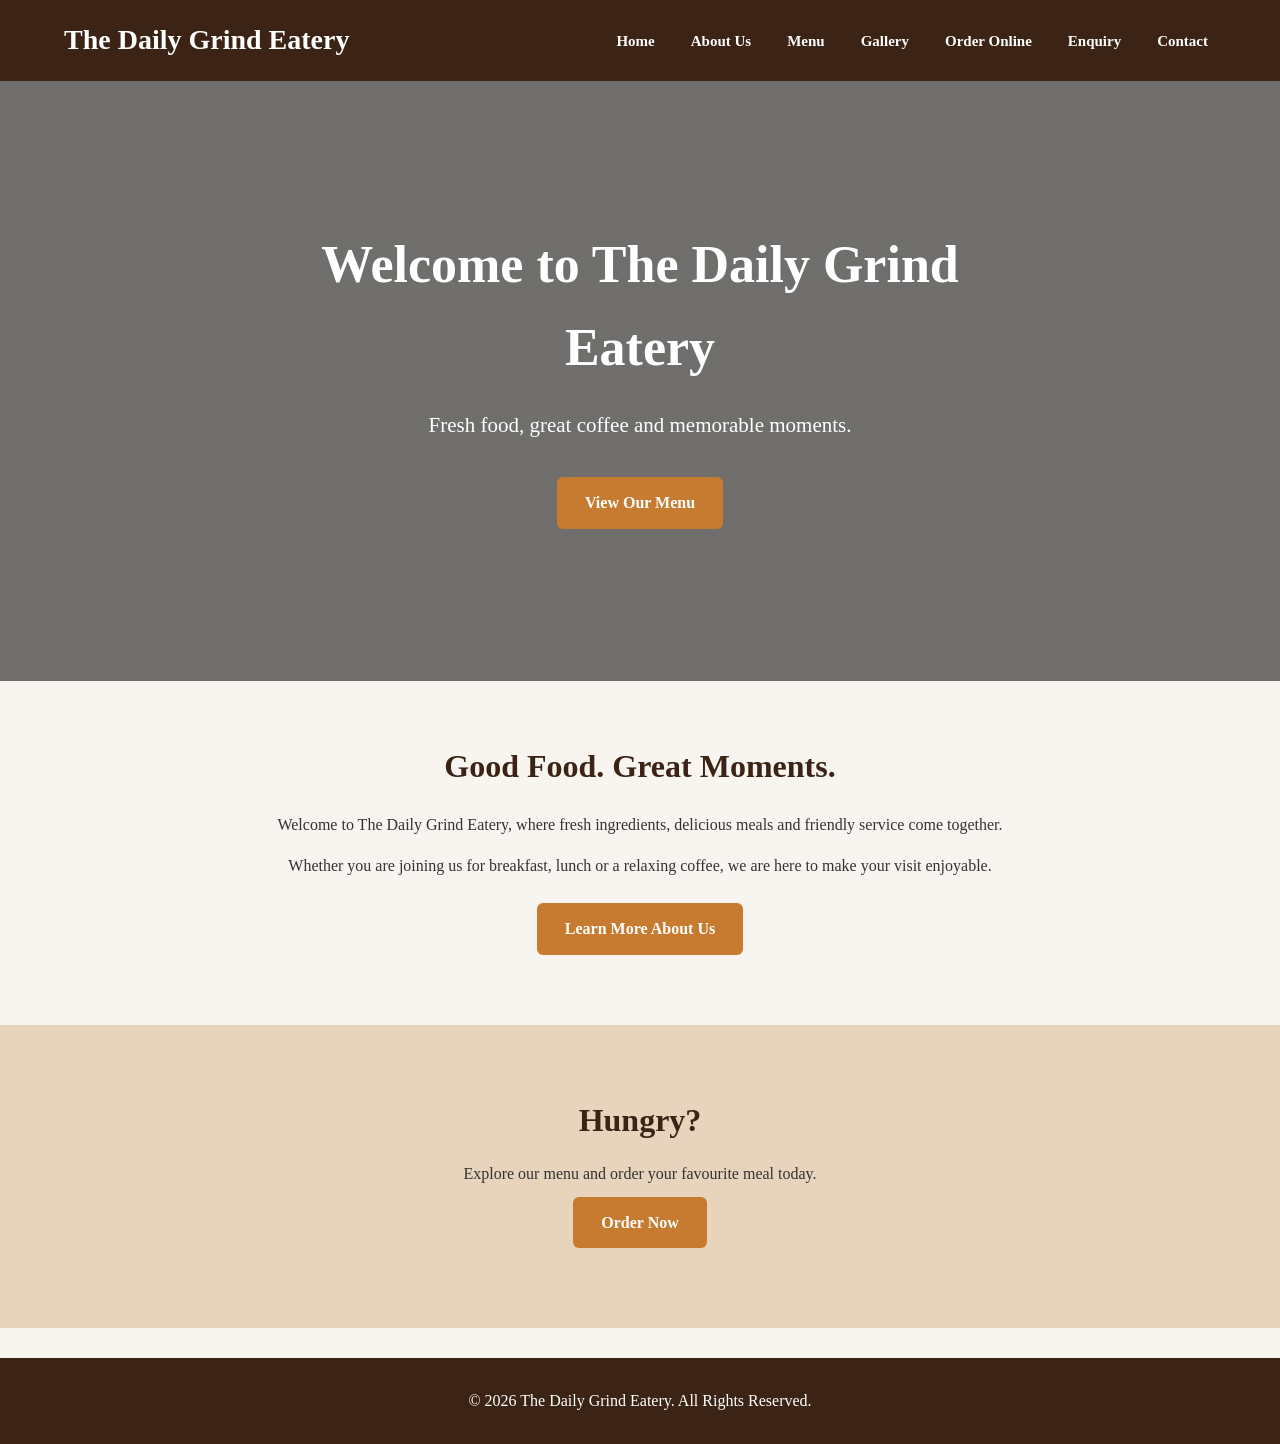
==== index.html @ 42d1d92b "extra changes" ====
<!DOCTYPE html>
<html lang="en">

<head>
    <meta charset="UTF-8">
    <meta name="viewport" content="width=device-width, initial-scale=1.0">

    <title>The Daily Grind Eatery | Home</title>

    <link rel="stylesheet" href="css/style.css">
</head>

<body>

    <header>
        <nav>

            <h1 class="logo">The Daily Grind Eatery</h1>

            <ul class="navigation">
                <li><a href="index.html">Home</a></li>
                <li><a href="about.html">About Us</a></li>
                <li><a href="menu.html">Menu</a></li>
                <li><a href="gallery.html">Gallery</a></li>
                <li><a href="ordering.html">Order Online</a></li>
                <li><a href="enquiry.html">Enquiry</a></li>
                <li><a href="contact.html">Contact</a></li>
            </ul>

        </nav>
    </header>


    <section class="hero">

        <div class="hero-content">

            <h2>Welcome to The Daily Grind Eatery</h2>

            <p>
                Fresh food, great coffee and memorable moments.
            </p>

            <a href="menu.html" class="button">
                View Our Menu
            </a>

        </div>

    </section>


    <section class="content">

        <h2>Good Food. Great Moments.</h2>

        <p>
            Welcome to The Daily Grind Eatery, where fresh ingredients,
            delicious meals and friendly service come together.
        </p>

        <p>
            Whether you are joining us for breakfast, lunch or a relaxing
            coffee, we are here to make your visit enjoyable.
        </p>

        <a href="about.html" class="button">
            Learn More About Us
        </a>

    </section>


    <section class="cta">

        <h2>Hungry?</h2>

        <p>
            Explore our menu and order your favourite meal today.
        </p>

        <a href="menu.html" class="button">
            Order Now
        </a>

    </section>


    <footer>

        <p>
            &copy; 2026 The Daily Grind Eatery. All Rights Reserved.
        </p>

    </footer>

</body>
</html>
---- css/style.css ----
/* ========================================
   THE DAILY GRIND EATERY
   MAIN WEBSITE STYLE
======================================== */


/* GENERAL */

* {
    margin: 0;
    padding: 0;
    box-sizing: border-box;
}

html {
    scroll-behavior: smooth;
}

body {
    font-family:Georgia, 'Times New Roman', Times, serif;
    background-color: #f8f5f0;
    color: #333333;
    line-height: 1.6;
}


/* ========================================
   HEADER
======================================== */

header {
    background-color: #3b2416;
    padding: 18px 5%;
}

nav {
    max-width: 1200px;
    margin: auto;

    display: flex;
    justify-content: space-between;
    align-items: center;
}

.logo {
    color: white;
    font-size: 28px;
    font-weight: bold;
}

.navigation {
    list-style: none;

    display: flex;
    gap: 20px;

    flex-wrap: wrap;
}

.navigation a {
    color: white;
    text-decoration: none;

    font-weight: bold;
    font-size: 15px;

    padding: 8px;
}

.navigation a:hover {
    color: #f4b942;
}


/* ========================================
   HERO
======================================== */

.hero {
    min-height: 600px;

    background-image:
        linear-gradient(
            rgba(0, 0, 0, 0.55),
            rgba(0, 0, 0, 0.55)
        ),
        url("../images/.jpg");

    background-size: cover;
    background-position: center;

    display: flex;
    align-items: center;
    justify-content: center;

    text-align: center;
}

.hero-content {
    max-width: 800px;
    padding: 30px;
    color: white;
}

.hero h2 {
    font-size: 52px;
    margin-bottom: 20px;
}

.hero p {
    font-size: 21px;
    margin-bottom: 25px;
}


/* ========================================
   PAGE HEADING
======================================== */

.page-heading {
    background-color: #6b3f25;

    color: white;

    text-align: center;

    padding: 70px 20px;
}

.page-heading h2 {
    font-size: 42px;
    margin-bottom: 10px;
}

.page-heading p {
    font-size: 18px;
}


/* ========================================
   CONTENT
======================================== */

.content {
    max-width: 1100px;

    margin: auto;

    padding: 60px 25px;

    text-align: center;
}

.content h2 {
    color: #3b2416;

    font-size: 32px;

    margin-bottom: 20px;
}

.content p {
    max-width: 850px;

    margin: 0 auto 15px;
}


/* ========================================
   BUTTONS
======================================== */

.button {
    display: inline-block;

    background-color: #c77b30;

    color: white;

    border: none;

    border-radius: 6px;

    padding: 13px 28px;

    margin: 10px 5px;

    font-size: 16px;

    font-weight: bold;

    text-decoration: none;

    cursor: pointer;
}

.button:hover {
    background-color: #9e5b20;
}


/* ========================================
   CARDS
======================================== */

.cards {
    max-width: 1100px;

    margin: 30px auto 0;

    display: flex;

    justify-content: center;

    gap: 25px;

    flex-wrap: wrap;
}

.card {
    background-color: white;

    width: 310px;

    padding: 30px;

    border-radius: 10px;

    box-shadow:
        0 4px 12px rgba(0, 0, 0, 0.12);
}

.card h3 {
    color: #6b3f25;

    font-size: 22px;

    margin-bottom: 12px;
}

.card strong {
    display: block;

    color: #c77b30;

    font-size: 20px;

    margin-top: 15px;
}


/* ========================================
   CALL TO ACTION
======================================== */

.cta {
    background-color: #e8d3bd;

    text-align: center;

    padding: 70px 20px;
}

.cta h2 {
    color: #3b2416;

    font-size: 32px;

    margin-bottom: 15px;
}


/* ========================================
   FORMS
======================================== */

.form-section {
    max-width: 750px;

    margin: auto;

    padding: 60px 25px;
}

.form-section h2 {
    color: #3b2416;

    text-align: center;

    margin-bottom: 25px;
}

form {
    background-color: white;

    padding: 35px;

    border-radius: 10px;

    box-shadow:
        0 4px 15px rgba(0, 0, 0, 0.12);
}

label {
    display: block;

    margin-top: 18px;

    margin-bottom: 7px;

    font-weight: bold;

    color: #3b2416;
}

input,
select,
textarea {
    width: 100%;

    padding: 13px;

    border: 1px solid #cccccc;

    border-radius: 5px;

    font-family: Arial, Helvetica, sans-serif;

    font-size: 16px;
}

input:focus,
select:focus,
textarea:focus {
    outline: none;

    border-color: #c77b30;
}

textarea {
    resize: vertical;
}


/* ========================================
   ORDERING
======================================== */

.order-items {
    display: grid;

    grid-template-columns: repeat(2, 1fr);

    gap: 25px;

    margin-top: 25px;
}

.order-item {
    background-color: white;

    padding: 25px;

    border-radius: 8px;

    border-left: 5px solid #c77b30;

    box-shadow:
        0 3px 10px rgba(0, 0, 0, 0.10);
}

.order-item h3 {
    color: #6b3f25;

    margin-bottom: 10px;
}

.order-item .quantity {
    width: 100px;
}


/* ========================================
   ORDER SUMMARY
======================================== */

.order-summary {
    background-color: #e8d3bd;

    padding: 25px;

    margin-top: 30px;

    margin-bottom: 25px;

    border-radius: 8px;
}

.order-summary h2 {
    color: #3b2416;
}

.order-summary p {
    margin: 10px 0;
}

.order-summary hr {
    border: none;

    border-top: 1px solid #b99b7d;

    margin: 20px 0;
}


/* ========================================
   ORDER CONFIRMATION
======================================== */

.confirmation {
    display: none;

    background-color: white;

    padding: 40px;

    margin-top: 30px;

    border-radius: 10px;

    text-align: center;

    box-shadow:
        0 4px 15px rgba(0, 0, 0, 0.12);
}

.confirmation h2 {
    color: #3b2416;

    margin-bottom: 15px;
}


/* ========================================
   GALLERY
======================================== */

.gallery {
    max-width: 1100px;

    margin: auto;

    padding: 60px 25px;

    display: grid;

    grid-template-columns: repeat(2, 1fr);

    gap: 25px;
}

.gallery-item {
    background-color: white;

    padding: 10px;

    border-radius: 10px;

    box-shadow:
        0 4px 12px rgba(0, 0, 0, 0.12);
}

.gallery-item img {
    width: 100%;

    height: 300px;

    object-fit: cover;

    border-radius: 8px;

    display: block;
}


/* ========================================
   MAP
======================================== */

iframe {
    width: 100%;

    border: none;

    border-radius: 10px;

    margin-top: 20px;
}


/* ========================================
   FOOTER
======================================== */

footer {
    background-color: #3b2416;

    color: white;

    text-align: center;

    padding: 30px 20px;

    margin-top: 30px;
}

footer p {
    margin: 0;
}


/* ========================================
   MOBILE
======================================== */

@media (max-width: 768px) {

    nav {
        flex-direction: column;

        gap: 20px;
    }

    .navigation {
        flex-direction: column;

        align-items: center;

        gap: 8px;
    }

    .hero {
        min-height: 500px;
    }

    .hero h2 {
        font-size: 38px;
    }

    .hero p {
        font-size: 18px;
    }

    .page-heading h2 {
        font-size: 34px;
    }

    .cards {
        flex-direction: column;

        align-items: center;
    }

    .card {
        width: 90%;
    }

    .order-items {
        grid-template-columns: 1fr;
    }

    .gallery {
        grid-template-columns: 1fr;
    }

    .gallery-item img {
        height: 250px;
    }

    form {
        padding: 25px;
    }

}
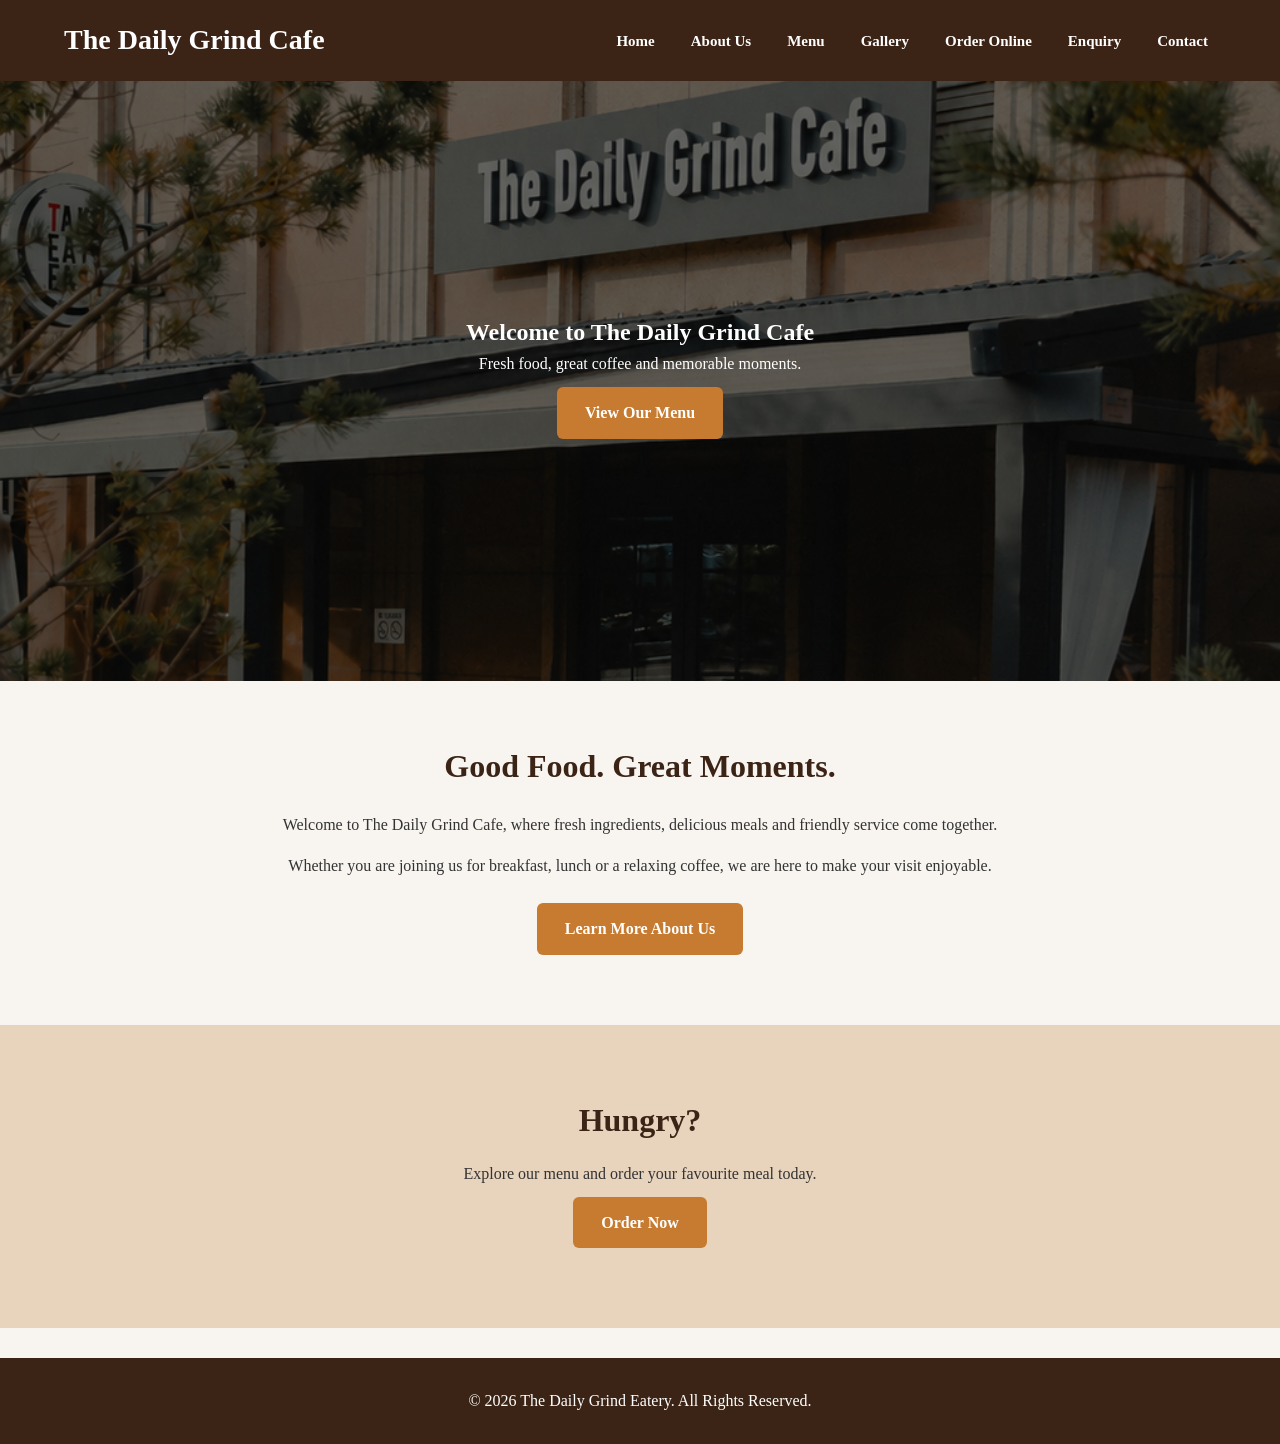
==== commit 26eeb97e: "Changing words" ====
--- a/index.html
+++ b/index.html
@@ -5,7 +5,7 @@
     <meta charset="UTF-8">
     <meta name="viewport" content="width=device-width, initial-scale=1.0">
 
-    <title>The Daily Grind Eatery | Home</title>
+    <title>The Daily Grind Cafe | Home</title>
 
     <link rel="stylesheet" href="css/style.css">
 </head>
@@ -15,7 +15,7 @@
     <header>
         <nav>
 
-            <h1 class="logo">The Daily Grind Eatery</h1>
+            <h1 class="logo">The Daily Grind Cafe</h1>
 
             <ul class="navigation">
                 <li><a href="index.html">Home</a></li>
@@ -35,7 +35,7 @@
 
         <div class="hero-content">
 
-            <h2>Welcome to The Daily Grind Eatery</h2>
+            <h2>Welcome to The Daily Grind Cafe</h2>
 
             <p>
                 Fresh food, great coffee and memorable moments.
@@ -55,7 +55,7 @@
         <h2>Good Food. Great Moments.</h2>
 
         <p>
-            Welcome to The Daily Grind Eatery, where fresh ingredients,
+            Welcome to The Daily Grind Cafe, where fresh ingredients,
             delicious meals and friendly service come together.
         </p>
 
--- a/css/style.css
+++ b/css/style.css
@@ -84,32 +84,18 @@
             rgba(0, 0, 0, 0.55),
             rgba(0, 0, 0, 0.55)
         ),
-        url("../images/.jpg");
+        url("../images/hero\ image.jpg.png");
 
     background-size: cover;
     background-position: center;
+    background-repeat: no-repeat;
 
     display: flex;
+    justify-content: center;
     align-items: center;
-    justify-content: center;
-
-    text-align: center;
-}
-
-.hero-content {
-    max-width: 800px;
-    padding: 30px;
+
+    text-align: center;
     color: white;
-}
-
-.hero h2 {
-    font-size: 52px;
-    margin-bottom: 20px;
-}
-
-.hero p {
-    font-size: 21px;
-    margin-bottom: 25px;
 }
 
 
@@ -200,20 +186,19 @@
 
 
 /* ========================================
-   CARDS
+   MENU CARDS
 ======================================== */
 
 .cards {
+    width: 100%;
     max-width: 1100px;
-
-    margin: 30px auto 0;
+    margin: 30px auto;
 
     display: flex;
-
     justify-content: center;
+    align-items: stretch;
 
     gap: 25px;
-
     flex-wrap: wrap;
 }
 
@@ -221,13 +206,19 @@
     background-color: white;
 
     width: 310px;
+    min-height: 350px;
 
     padding: 30px;
 
     border-radius: 10px;
 
-    box-shadow:
-        0 4px 12px rgba(0, 0, 0, 0.12);
+    box-shadow: 0 4px 12px rgba(0, 0, 0, 0.12);
+
+    text-align: center;
+
+    display: flex;
+    flex-direction: column;
+    justify-content: center;
 }
 
 .card h3 {
@@ -235,7 +226,11 @@
 
     font-size: 22px;
 
-    margin-bottom: 12px;
+    margin-bottom: 15px;
+}
+
+.card p {
+    margin-bottom: 10px;
 }
 
 .card strong {
@@ -556,13 +551,20 @@
     }
 
     .cards {
+        width: 100%;
+
+        display: flex;
         flex-direction: column;
 
         align-items: center;
+
+        gap: 25px;
     }
 
     .card {
         width: 90%;
+        max-width: 500px;
+        min-height: 300px;
     }
 
     .order-items {
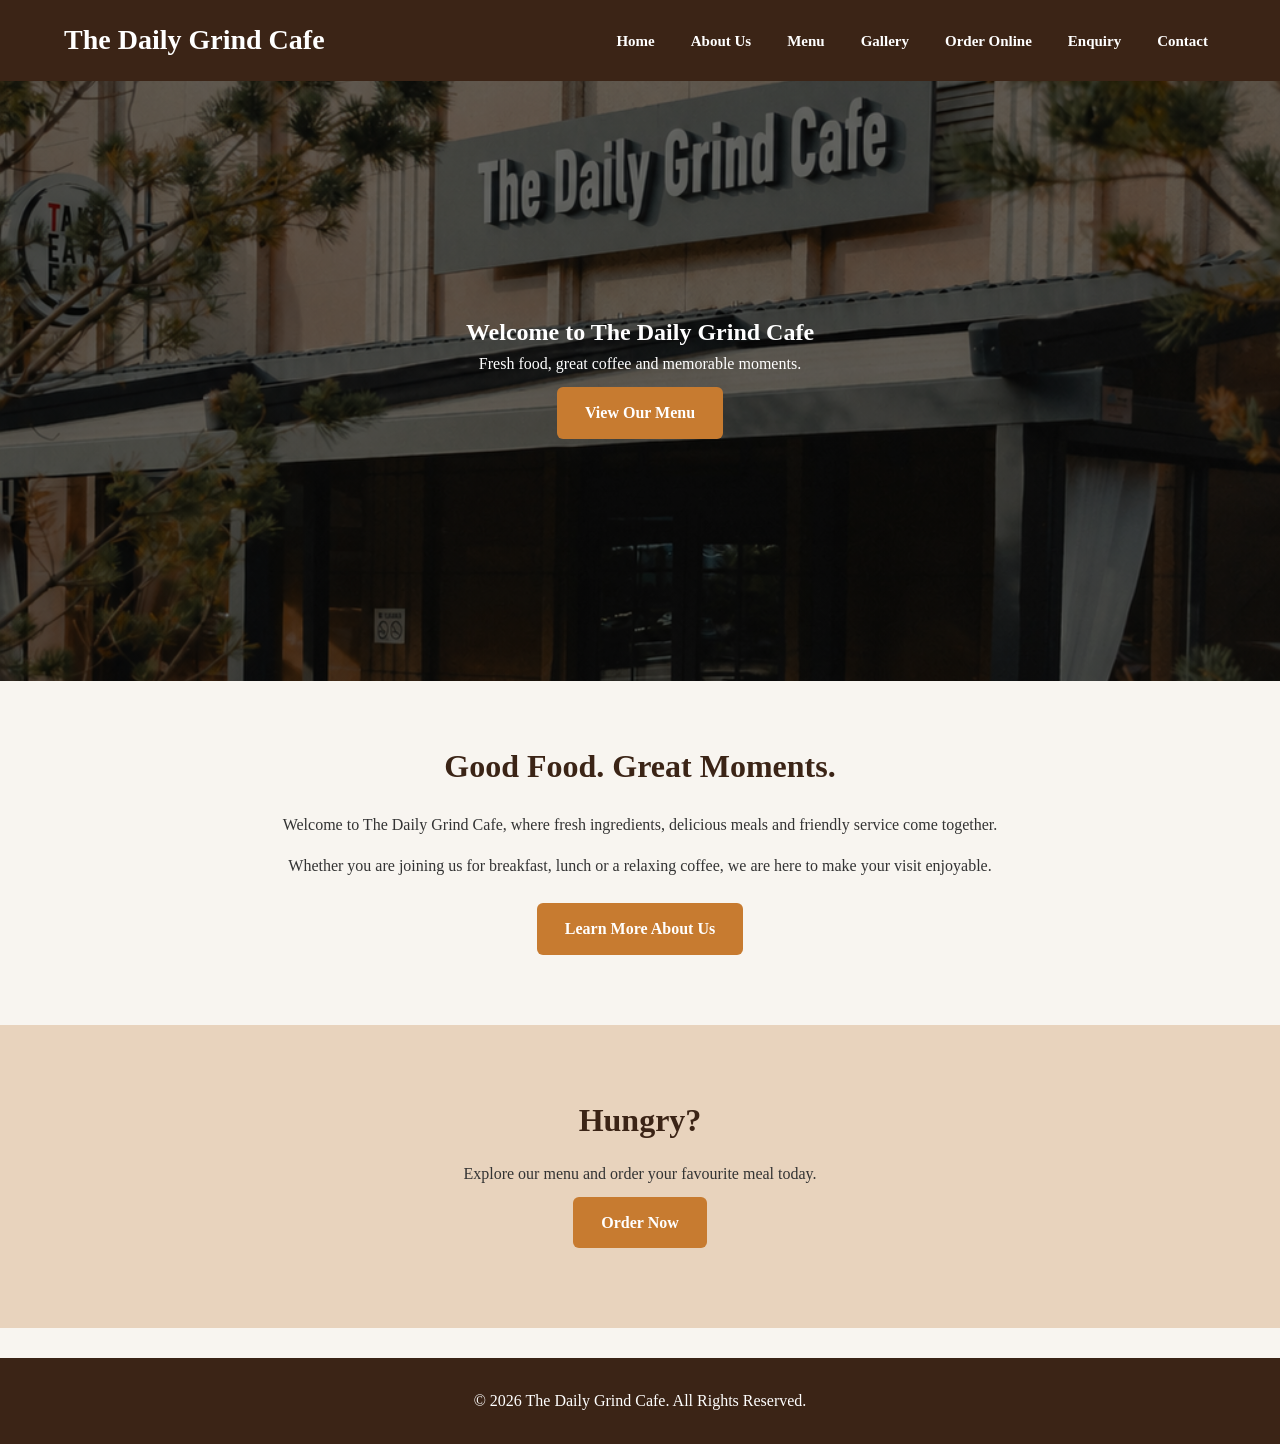
==== commit e2ea2858: "additional wording changes" ====
--- a/index.html
+++ b/index.html
@@ -89,7 +89,7 @@
     <footer>
 
         <p>
-            &copy; 2026 The Daily Grind Eatery. All Rights Reserved.
+            &copy; 2026 The Daily Grind Cafe. All Rights Reserved.
         </p>
 
     </footer>
